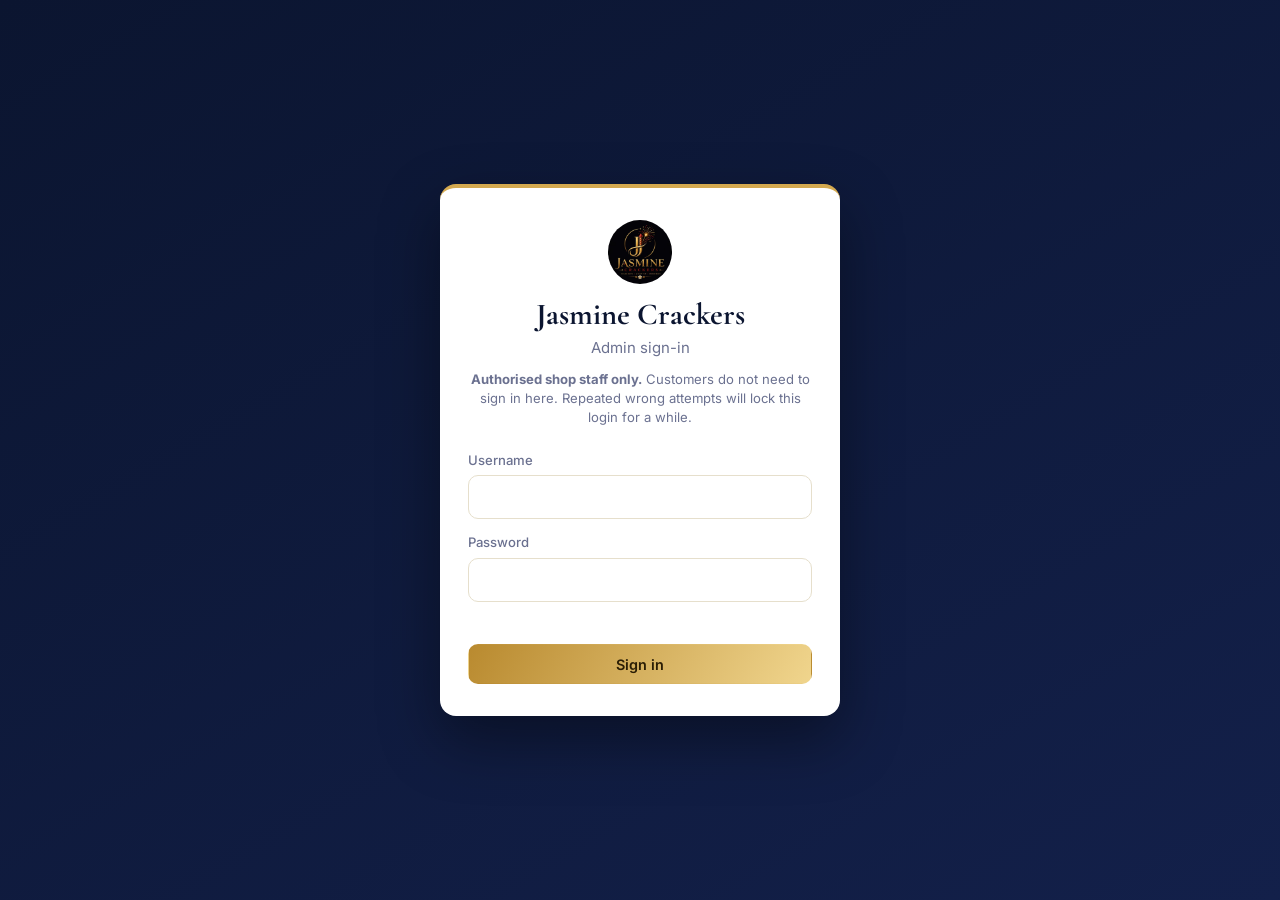
==== public/admin.html @ 9f7416aa "first commit" ====
<!DOCTYPE html>
<html lang="en"><head><meta charset="utf-8"><meta name="viewport" content="width=device-width,initial-scale=1">
<meta name="robots" content="noindex,nofollow"><title>Admin | Jasmine Crackers</title>
<link href="https://fonts.googleapis.com/css2?family=Cormorant+Garamond:wght@600;700&family=Inter:wght@400;500;600&display=swap" rel="stylesheet">
<link rel="stylesheet" href="css/admin.css"></head><body>
<section id="login" class="lg" hidden><form id="lf" class="lgc" novalidate>
<img src="images/logo.jpg" alt="" width="64" height="64"><h1>Jasmine Crackers</h1><p class="sub">Admin sign-in</p><p class="sub" style="font-size:.82rem;line-height:1.45;margin:-4px 0 10px"><b>Authorised shop staff only.</b> Customers do not need to sign in here. Repeated wrong attempts will lock this login for a while.</p>
<label>Username<input id="lu" autocomplete="username" autocapitalize="none" spellcheck="false"></label>
<label>Password<input id="lp" type="password" autocomplete="current-password"></label>
<p id="le" class="er" role="alert"></p><button class="btn p" id="lb" type="submit">Sign in</button></form></section>

<div id="shell" hidden>
<header class="mob"><b>JASMINE CRACKERS ADMIN</b><button class="btn s sm" data-out>Sign out</button></header>
<aside class="side"><div class="brand"><img src="images/logo.jpg" alt="" width="40" height="40"><div><b>JASMINE CRACKERS</b><small>ADMIN</small></div></div>
<nav id="nav"><button data-v="dash">Dashboard</button><button data-v="orders">Orders</button><button data-v="products">Products</button><button data-v="form">Add product</button><button data-v="account">Account</button></nav>
<button class="btn s out" data-out>Sign out</button></aside>
<main id="app"></main></div>

<dialog id="dlg"><h3 id="dt"></h3><div id="db"></div></dialog>
<div id="toast" role="status" aria-live="polite"></div>
<script src="js/site-config.js"></script><script src="js/admin.js"></script>
</body></html>
---- public/css/admin.css ----
:root{--navy:#0b1530;--navy2:#13204a;--gold:#d4a94f;--gold2:#f0d58d;--ivory:#f6f2e8;--ink:#1c2340;--mute:#6b7190;--line:#e6dfcc;--red:#b3261e;--green:#1c7c4a;--serif:'Cormorant Garamond',Georgia,serif;--sans:Inter,system-ui,sans-serif}
*{box-sizing:border-box;margin:0}[hidden]{display:none!important}
body{background:var(--ivory);color:var(--ink);font:400 15px/1.5 var(--sans)}
h1,h2,h3{font-family:var(--serif);font-weight:700;line-height:1.1}h2{font-size:2rem}h3{font-size:1.3rem;margin-bottom:10px}
:focus-visible{outline:2px solid var(--gold);outline-offset:2px}
.btn{font:500 .9rem var(--sans);border-radius:10px;border:1px solid transparent;padding:9px 16px;min-height:40px;cursor:pointer;transition:.15s;display:inline-flex;align-items:center;justify-content:center;gap:8px;white-space:nowrap;text-decoration:none}
.btn.p{background:linear-gradient(120deg,#b98a2f,var(--gold2));color:#2a1d05;font-weight:600}.btn.p:hover{filter:brightness(1.06)}
.btn.s{background:#fff;border-color:var(--line);color:var(--ink)}.btn.s:hover{border-color:var(--gold)}
.btn.d{background:#fff;border-color:#f0c9c6;color:var(--red)}.btn.dd{background:var(--red);color:#fff}.btn.sm{padding:5px 11px;min-height:32px;font-size:.8rem}
.btn:disabled{opacity:.55;cursor:wait}
/* login */
.lg{min-height:100vh;display:grid;place-items:center;padding:20px;background:linear-gradient(150deg,var(--navy),var(--navy2))}
.lgc{background:#fff;border-radius:16px;padding:32px 28px;width:min(400px,100%);display:grid;gap:14px;text-align:center;border-top:4px solid var(--gold);box-shadow:0 24px 60px rgba(0,0,0,.4)}
.lgc img{margin:auto;border-radius:50%}.lgc h1{font-size:1.9rem;color:var(--navy)}.sub{color:var(--mute);margin-top:-8px}
.lgc label{text-align:left}
/* shell */
#shell{display:grid;grid-template-columns:240px 1fr;min-height:100vh}
.side{background:linear-gradient(180deg,var(--navy),var(--navy2));color:#cfd5ee;padding:22px 14px;display:flex;flex-direction:column;gap:22px;position:sticky;top:0;height:100vh}
.brand{display:flex;gap:10px;align-items:center;padding:0 6px}.brand img{border-radius:50%}.brand b{display:block;color:var(--gold2);font:700 1.05rem var(--serif);letter-spacing:.05em}.brand small{font-size:.7rem;letter-spacing:.2em;color:#aeb6d6}
#nav{display:grid;gap:4px}#nav button{background:none;border:0;color:#cfd5ee;text-align:left;font:500 .92rem var(--sans);padding:11px 14px;border-radius:10px;cursor:pointer}
#nav button:hover{background:rgba(255,255,255,.07)}#nav button.on{background:rgba(212,169,79,.2);color:var(--gold2)}
.side .out{margin-top:auto;background:transparent;color:#cfd5ee;border-color:rgba(255,255,255,.2)}
.mob{display:none}
#app{padding:28px clamp(16px,3vw,36px) 70px;max-width:1240px;width:100%}
.lead{color:var(--mute);margin:4px 0 18px}
@media(max-width:860px){#shell{display:block}.mob{display:flex;justify-content:space-between;align-items:center;background:var(--navy);color:var(--gold2);padding:10px 16px;font:700 1rem var(--serif);letter-spacing:.05em}
.side{position:static;height:auto;padding:0;background:var(--navy2);flex-direction:row}.brand,.side .out{display:none}
#nav{display:flex;overflow-x:auto;padding:6px 10px;gap:4px;width:100%}#nav button{white-space:nowrap;padding:9px 14px}}
/* cards, panels */
.cards{display:grid;grid-template-columns:repeat(auto-fit,minmax(170px,1fr));gap:14px;margin:0 0 22px}
.card{background:#fff;border:1px solid var(--line);border-radius:14px;padding:16px 18px;box-shadow:0 4px 16px rgba(11,21,48,.05)}
.card small{color:var(--mute);font-size:.8rem}.card b{display:block;font:700 2.1rem/1.1 var(--serif);color:var(--navy)}.card.warn b{color:var(--red)}
.panel{background:#fff;border:1px solid var(--line);border-radius:14px;padding:clamp(14px,2.5vw,24px);box-shadow:0 4px 16px rgba(11,21,48,.05);margin-bottom:22px}
.row{display:flex;gap:10px;flex-wrap:wrap;align-items:center}.row .sp{margin-left:auto}
/* forms */
label{font-size:.82rem;font-weight:500;color:var(--mute);display:grid;gap:5px}
input,select,textarea{width:100%;font:16px var(--sans);padding:10px 12px;border:1px solid var(--line);border-radius:10px;background:#fff;color:var(--ink);min-height:44px}
input:focus,select:focus,textarea:focus{outline:0;border-color:var(--gold);box-shadow:0 0 0 3px rgba(212,169,79,.22)}
.form{display:grid;grid-template-columns:1fr 1fr;gap:16px}.form .w{grid-column:1/-1}@media(max-width:700px){.form{grid-template-columns:1fr}}
.er{color:var(--red);font-size:.8rem;min-height:1.1em}.bad input,.bad select,.bad textarea{border-color:var(--red)}
.chk{display:flex;align-items:center;gap:10px;font-size:.95rem;color:var(--ink)}.chk input{width:20px;height:20px;min-height:0;accent-color:#b98a2f}
.prev{width:min(260px,100%);aspect-ratio:4/3;border:1px dashed var(--gold);border-radius:12px;display:grid;place-items:center;color:var(--mute);overflow:hidden;background:var(--ivory);margin-top:8px;text-align:center;font-size:.85rem}.prev img{width:100%;height:100%;object-fit:cover}
/* tables */
.tools{display:grid;grid-template-columns:2fr 1fr 1fr 1fr;gap:10px;margin:14px 0}@media(max-width:760px){.tools{grid-template-columns:1fr 1fr}.tools input{grid-column:1/-1}}
.tw{overflow-x:auto}table{width:100%;border-collapse:collapse;min-width:760px}
th{text-align:left;font-size:.74rem;font-weight:600;color:var(--mute);padding:8px 10px;border-bottom:2px solid var(--line);white-space:nowrap}
td{padding:11px 10px;border-bottom:1px solid var(--line);vertical-align:middle}tr:last-child td{border-bottom:0}
td small{color:var(--mute);display:block}.clip{max-width:230px;overflow:hidden;text-overflow:ellipsis;white-space:nowrap}
tr.clk{cursor:pointer}tr.clk:hover{background:#fbf7ec}
.thumb,.ph{width:52px;height:40px;border-radius:8px;object-fit:cover;background:var(--ivory);display:block}
s{color:var(--mute);font-size:.8rem}
.pill{font:500 .74rem var(--sans);border-radius:99px;padding:4px 11px;border:1px solid;cursor:pointer;background:#fff}
.ok{color:var(--green);border-color:#bfe3cf;background:#effaf3}.no{color:var(--red);border-color:#f0c9c6;background:#fdf1f0}
.sel{min-height:36px;padding:5px 8px;font-size:.84rem;width:auto;border-width:1.5px}
.s-order-placed{background:#fff8e6;border-color:#d4a94f}.s-order-confirmed{background:#eef3fd;border-color:#9db7e8}.s-preparing{background:#f5effc;border-color:#c9b6e6}
.s-ready-for-delivery{background:#e9f7f7;border-color:#9fd3d3}.s-out-for-delivery{background:#eaecfb;border-color:#a9b0e8}.s-delivered{background:#effaf3;border-color:#bfe3cf}.s-cancelled{background:#fdf1f0;border-color:#f0c9c6}
.badge{display:inline-block;font:500 .76rem var(--sans);border:1px solid;border-radius:99px;padding:3px 10px;white-space:nowrap}
.msg{text-align:center;color:var(--mute);padding:36px 10px}.msg.err{color:var(--red)}
.spin{display:inline-block;width:18px;height:18px;border:2px solid var(--line);border-top-color:var(--gold);border-radius:50%;animation:sp .8s linear infinite;vertical-align:-4px;margin-right:8px}@keyframes sp{to{transform:rotate(360deg)}}
/* dialog + toast */
dialog{border:0;border-radius:14px;padding:24px;max-width:520px;width:92vw;box-shadow:0 20px 60px rgba(0,0,0,.4)}dialog::backdrop{background:rgba(11,21,48,.6)}
.dr{display:flex;justify-content:space-between;gap:14px;padding:7px 0;border-bottom:1px solid var(--line)}.dr span:last-child{text-align:right}.tot{font:700 1.4rem var(--serif);border:0}
dialog a{color:#8a6410}
#toast{position:fixed;left:50%;bottom:22px;transform:translate(-50%,220%);background:var(--navy);color:#fff;border-left:4px solid var(--gold);padding:12px 18px;border-radius:10px;transition:.3s;z-index:90;max-width:92vw}#toast.o{transform:translate(-50%,0)}#toast.e{border-color:#ff7a70}
@media(prefers-reduced-motion:reduce){*{transition:none!important;animation:none!important}}
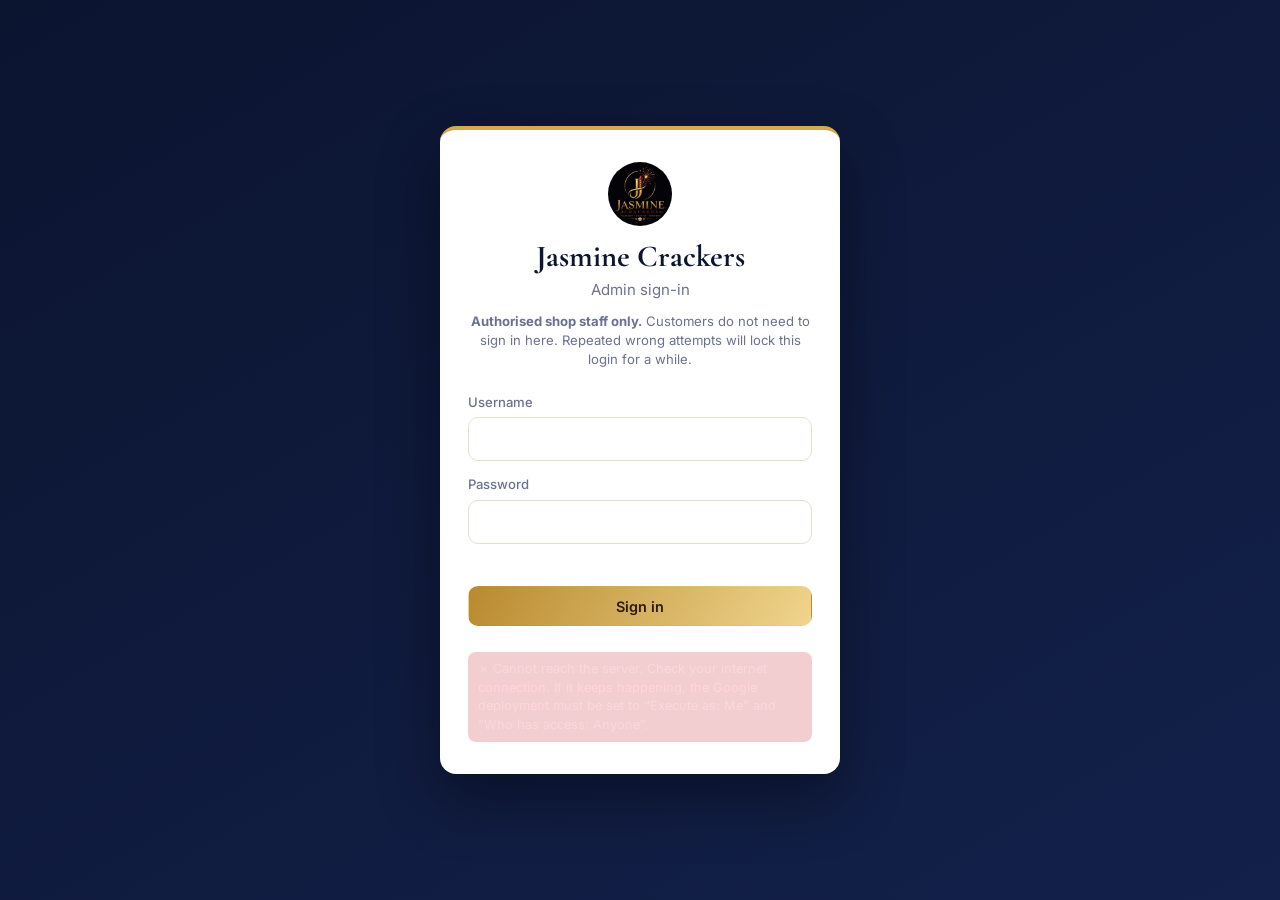
==== commit d1399d74: "Update admin panel and apps script" ====
--- a/public/admin.html
+++ b/public/admin.html
@@ -7,7 +7,7 @@
 <img src="images/logo.jpg" alt="" width="64" height="64"><h1>Jasmine Crackers</h1><p class="sub">Admin sign-in</p><p class="sub" style="font-size:.82rem;line-height:1.45;margin:-4px 0 10px"><b>Authorised shop staff only.</b> Customers do not need to sign in here. Repeated wrong attempts will lock this login for a while.</p>
 <label>Username<input id="lu" autocomplete="username" autocapitalize="none" spellcheck="false"></label>
 <label>Password<input id="lp" type="password" autocomplete="current-password"></label>
-<p id="le" class="er" role="alert"></p><button class="btn p" id="lb" type="submit">Sign in</button></form></section>
+<p id="le" class="er" role="alert"></p><button class="btn p" id="lb" type="submit">Sign in</button><p id="cs" class="cs wait" role="status">Connecting to the server…</p></form></section>
 
 <div id="shell" hidden>
 <header class="mob"><b>JASMINE CRACKERS ADMIN</b><button class="btn s sm" data-out>Sign out</button></header>
--- a/public/css/admin.css
+++ b/public/css/admin.css
@@ -63,3 +63,6 @@
 dialog a{color:#8a6410}
 #toast{position:fixed;left:50%;bottom:22px;transform:translate(-50%,220%);background:var(--navy);color:#fff;border-left:4px solid var(--gold);padding:12px 18px;border-radius:10px;transition:.3s;z-index:90;max-width:92vw}#toast.o{transform:translate(-50%,0)}#toast.e{border-color:#ff7a70}
 @media(prefers-reduced-motion:reduce){*{transition:none!important;animation:none!important}}
+
+.cs{font-size:.8rem;line-height:1.45;margin:12px 0 0;padding:8px 10px;border-radius:8px;text-align:left;background:rgba(255,255,255,.08);color:#cfd6e6}
+.cs.ok{background:rgba(31,157,85,.18);color:#bff0d2}.cs.bad{background:rgba(196,32,47,.22);color:#ffd5da}
